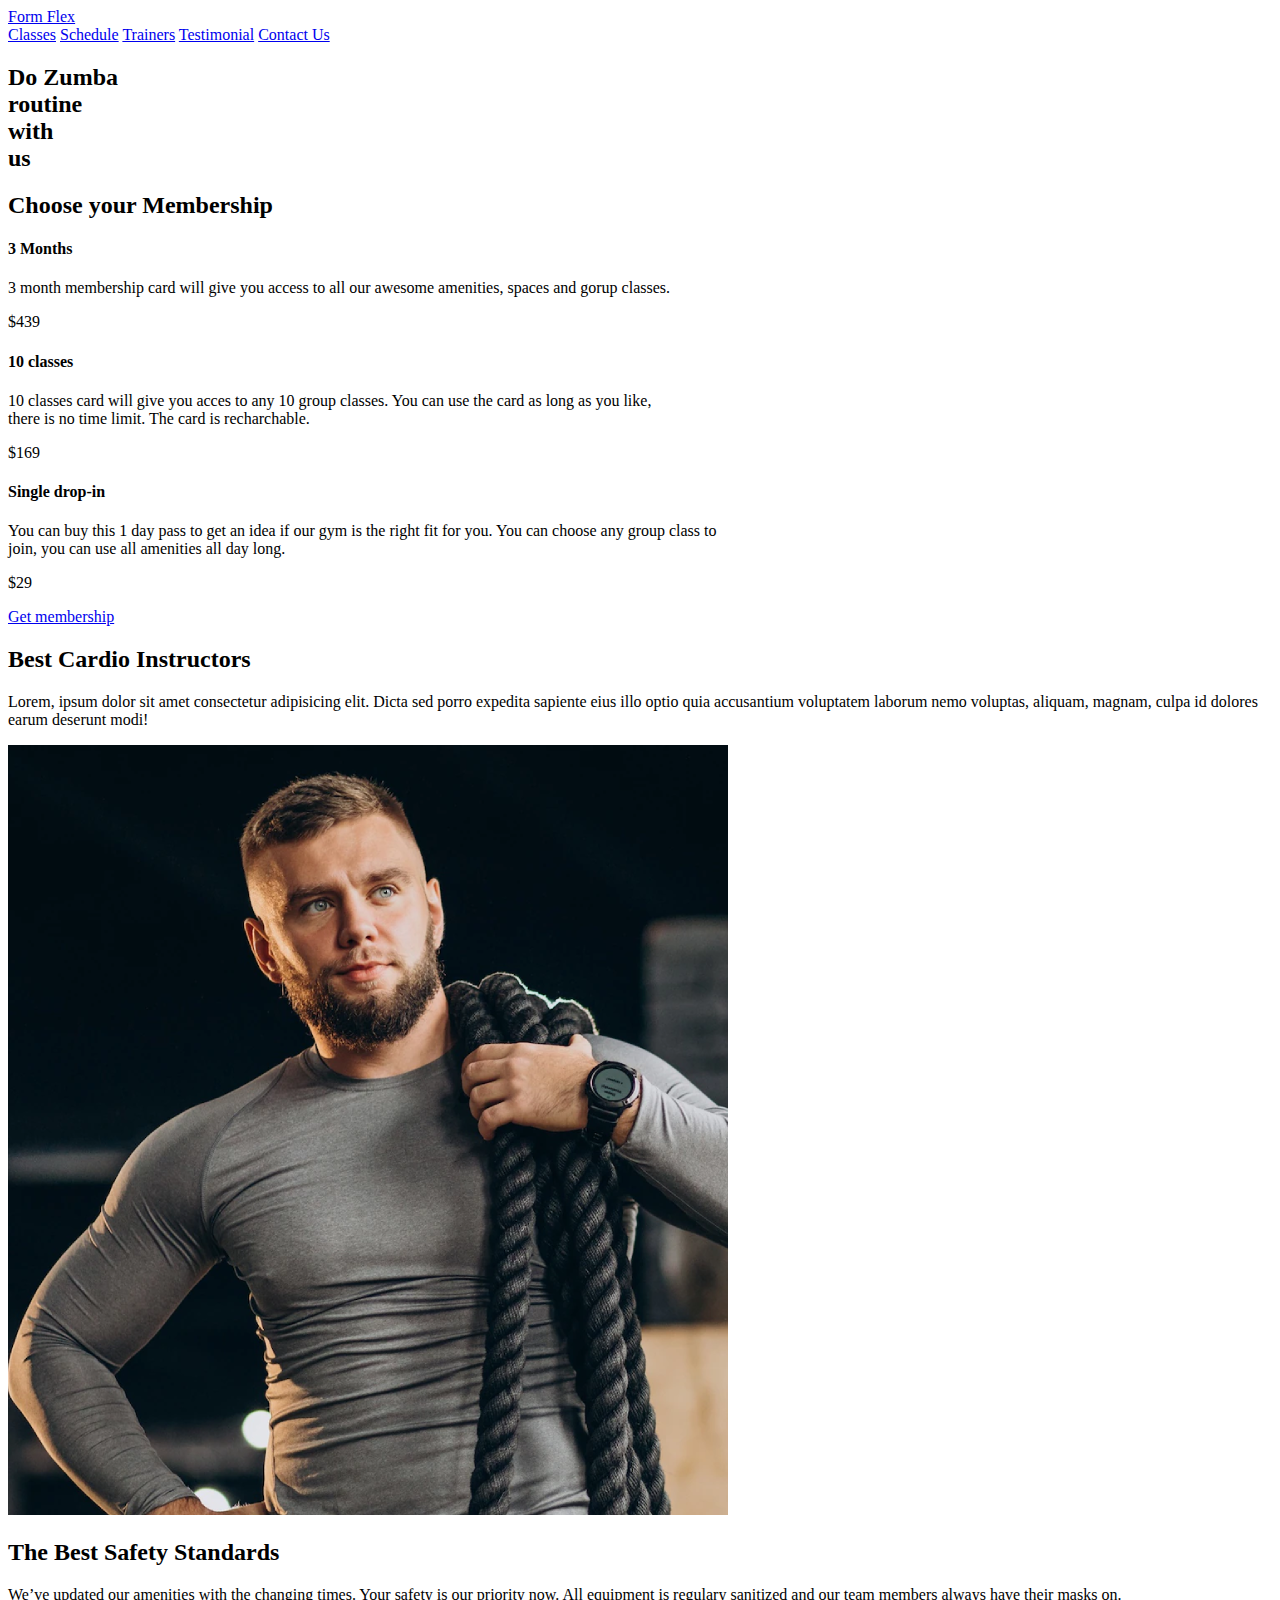
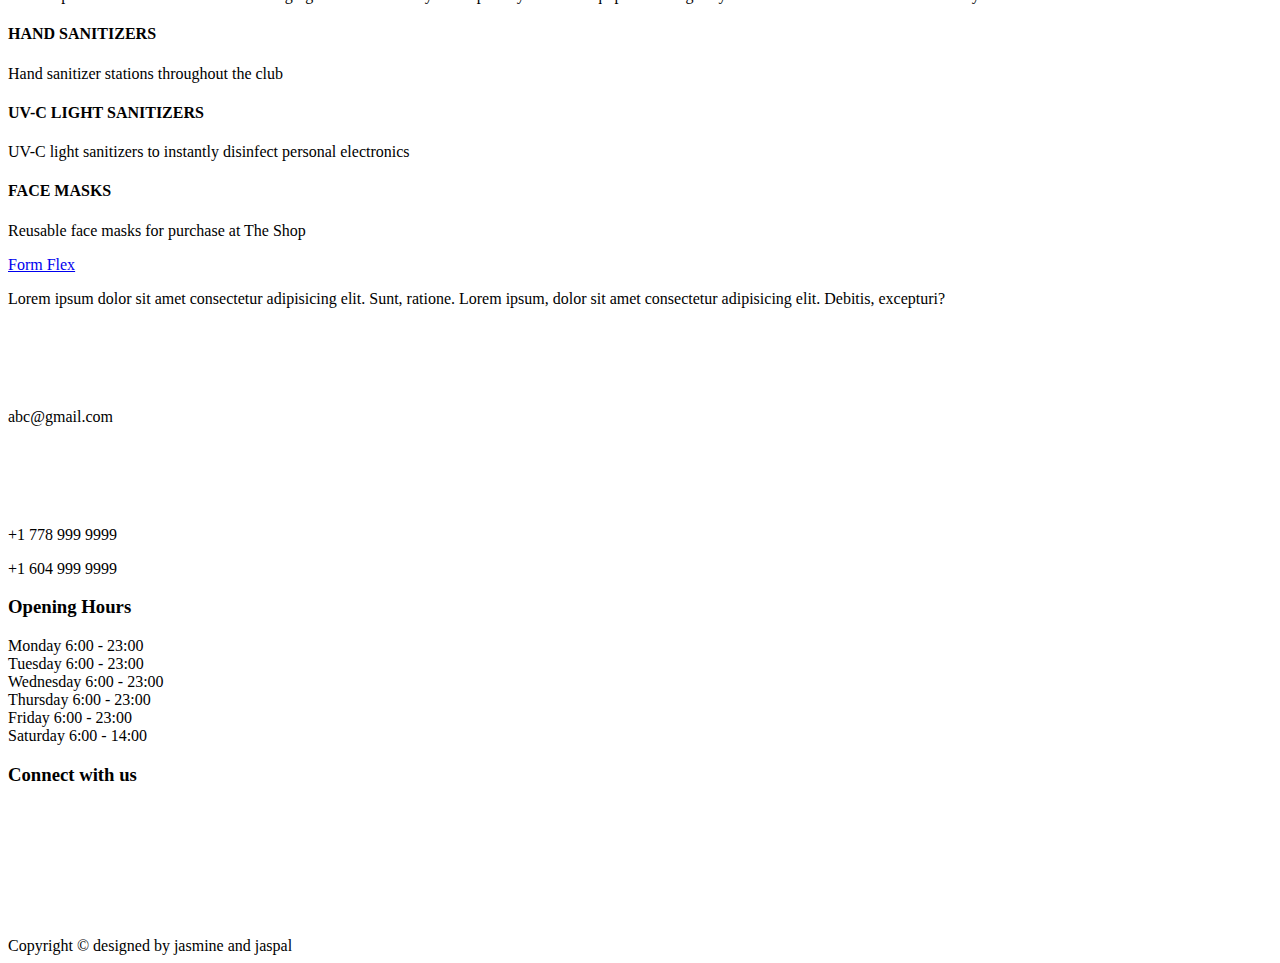
==== cardio.html @ 98ff3b54 "Project files" ====
<!DOCTYPE html>
<html lang="en">
<head>
    <meta charset="UTF-8">
    <meta name="viewport" content="width=device-width, initial-scale=1.0">
    <link rel="stylesheet" type="text/css" href="styles.css">
    <title>cardio</title>
</head>
<body>
    <header>
        <div class="upperheader">
            <div class="container">
            <a class="logo" href="index.html">Form Flex</a>
            <nav>
                <a href="index.html#classes">Classes</a>
                <a href="index.html#schedule">Schedule</a>
                <a href="index.html#trainers">Trainers</a>
                <a href="index.html#testimonial">Testimonial</a>
                <a href="index.html#contact">Contact Us</a>
            </nav>
            </div>
            </div>
            <div class="innerbanner zumba">
                <div class="overlay"></div>
                <div class="container">
                    <div class="desc">
                <h2>Do Zumba <br>routine <br>with<br>us</h2>
                </div>
            </div>
            </div>
    </header>
    
    <main>
        <div class="about membershipContainer">
            <h2>Choose your Membership</h2>
            <!-- <p>Lorem ipsum dolor sit amet consectetur adipisicing elit.  aliquid! Autem quo repellat id incidunt. Lorem ipsum dolor sit amet consectetur adipisicing elit. Quidem ipsa, architecto officiis iusto quo eos dolorum? Qui blanditiis asperiores hic quis non veritatis aperiam dolor, nobis adipisci, fugiat voluptas dignissimos.  </p> -->
            <div class="membership">
                <div class="box">
                    <div class="container">
                    <h4>3 Months</h4>
                    <p>3 month membership card will give you access to all our awesome amenities, spaces and gorup classes.</p>
                    <p class="cash">$439</p>
                    </div>
                    
                </div>
                <div class="box">
                    <div class="container">
                    <h4>10 classes</h4>
                    <p>10 classes card will give you acces to any 10 group classes. You can use the card as long as you like,<br> there is no time limit. The card is recharchable.</p>
                    <p class="cash">$169</p>
                    </div>
                </div>
                    <div class="box">
                        <div class="container">
                        <h4>Single drop-in</h4>
                        <p>You can buy this 1 day pass to get an idea if our gym is the right fit for you. You can choose any group class to <br>join, you can use all amenities all day long.</p>
                        <p class="cash">$29</p>
                    </div>
                </div>
                <div class="container">
                    <a href="#" class="btn">Get membership</a>
                    
                    </div>
        
        </div>
        </div>
                <div class="innerTrainers">
                    <div class="container">
                        <div class="trainersFlex">
                            <div class="trainersDesc">
                                <h2>Best Cardio Instructors</h2>
                                <p>Lorem, ipsum dolor sit amet consectetur adipisicing elit. Dicta sed porro expedita sapiente eius illo optio quia 
                                accusantium voluptatem laborum nemo voluptas, aliquam, magnam, culpa id dolores earum deserunt modi!</p>
                            </div>   
                            <div class="trainerImgs">
                                <img src="images/trainer1.png">
                            </div> 
                        </div>
                    </div>
                    </div>
                
                    </div>
                    </div>
                        
                        <div class="safetyStandards">
                            <div class="container">
                            <h2>The Best Safety Standards</h2>
                            <p>We’ve updated our amenities with the changing times. Your safety is
                                our priority now. All equipment is regulary sanitized and our team
                                members always have their masks on.</p>
                                <div class="row">
                                    <div class="sectionbox">
                                        <h4>HAND SANITIZERS</h4>
                                        <p>Hand sanitizer stations throughout
                                            the club</p>
                                        </div>
                                        <div class="sectionbox">
                                            <h4>UV-C LIGHT SANITIZERS</h4>
                                            <p>UV-C light sanitizers to instantly
                                                disinfect personal electronics<p>
                                            </div>
                                            <div class="sectionbox">
                                                <h4>FACE MASKS</h4>
                                                <p>Reusable face masks for purchase
                                                    at The Shop</p>
                                                </div>
                                </div>
                            </div>
                        </div>
            </main>
            <footer>
                <div class="container">
                <div class="upperfooter">
                    <div class="footersec">
                        <a class="logo" href="index.html">Form Flex</a>
                        <p>Lorem ipsum dolor sit amet consectetur adipisicing elit. Sunt, ratione.
                            Lorem ipsum, dolor sit amet consectetur adipisicing elit. Debitis, excepturi?</p>
                        <div class="email">
                            <img src="images/email.png" alt="email">
                            <p>abc@gmail.com</p>
                        </div>
                        <div class="contact">
                            <img src="images/phone.png" alt="phone">
                            <p>+1 778 999 9999</p>
                            <p>+1 604 999 9999</p>
                        </div>
                    </div>
                    <div class="footersec">
                        <h3>Opening Hours</h3>
                        <div class="footerschedule">
                            <span class="day">Monday</span>
                            <span class="timing">6:00 - 23:00</span>
                        </div>
                        <div class="footerschedule">
                            <span class="day">Tuesday</span>
                            <span class="timing">6:00 - 23:00</span>
                        </div>
                        <div class="footerschedule">
                            <span class="day">Wednesday</span>
                            <span class="timing">6:00 - 23:00</span>
                        </div>
                        <div class="footerschedule">
                            <span class="day">Thursday</span>
                            <span class="timing">6:00 - 23:00</span>
                        </div>
                        <div class="footerschedule">
                            <span class="day">Friday</span>
                            <span class="timing">6:00 - 23:00</span>
                        </div>
                        <div class="footerschedule">
                            <span class="day">Saturday</span>
                            <span class="timing">6:00 - 14:00</span>
                        </div>
                        
                    </div>
                    <div class="footersec">
                        <h3>Connect with us</h3>
                        <div class="social">
                            <img src="images/facebook.png" alt="">
                            <img src="images/twitter.png" alt="">
                            <img src="images/whatsapp.png" alt="">
                        </div>
                    </div>  
                </div>
                </div>
                <div class="lowerFooter">
                    <div class="container">Copyright &copy; designed by jasmine and jaspal</div></div>
                
            </footer>
    
</body>
</html>
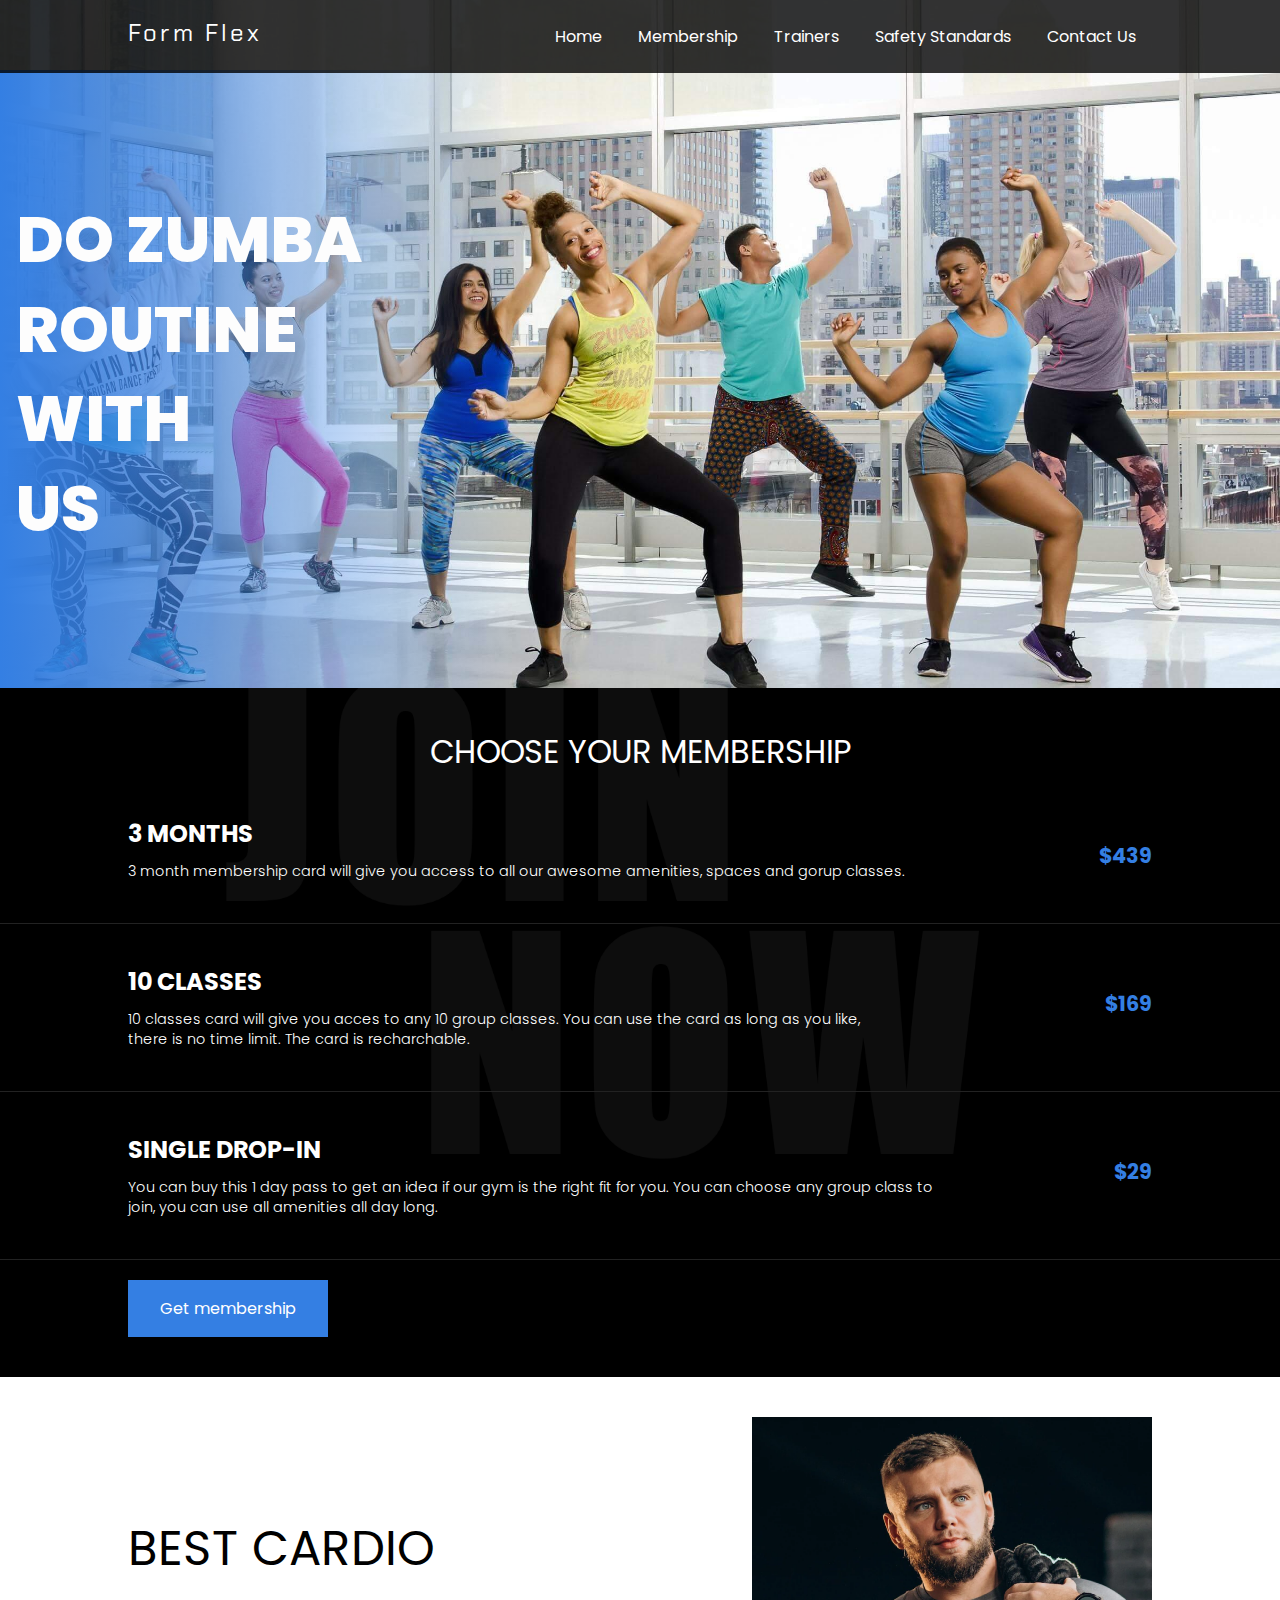
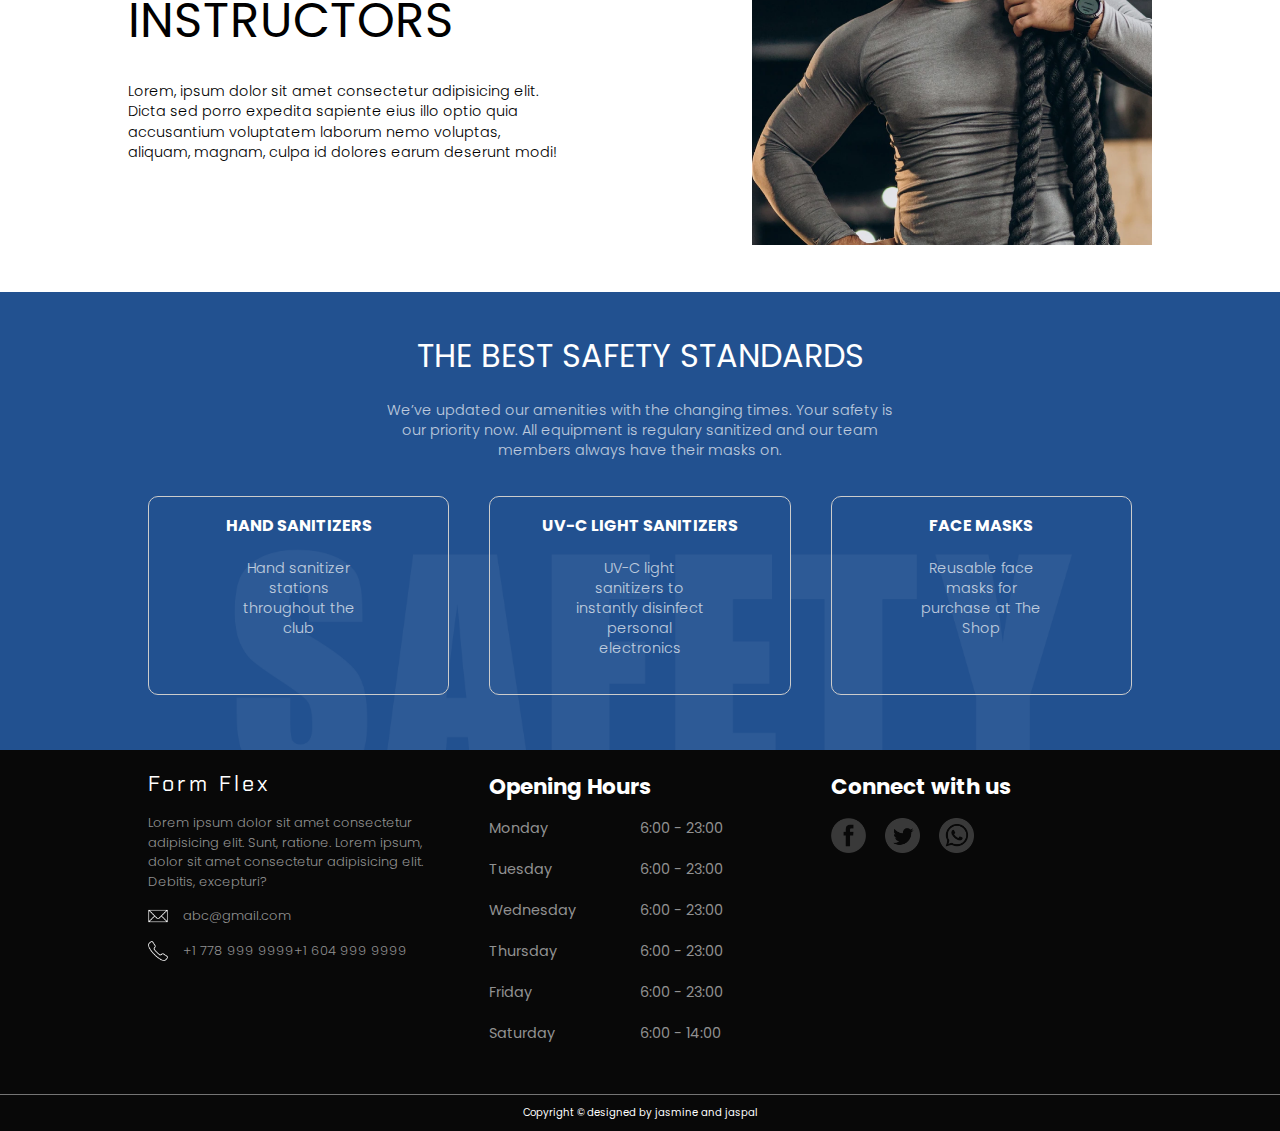
==== commit 618610b7: "new changes" ====
--- a/cardio.html
+++ b/cardio.html
@@ -12,11 +12,11 @@
             <div class="container">
             <a class="logo" href="index.html">Form Flex</a>
             <nav>
-                <a href="index.html#classes">Classes</a>
-                <a href="index.html#schedule">Schedule</a>
-                <a href="index.html#trainers">Trainers</a>
-                <a href="index.html#testimonial">Testimonial</a>
-                <a href="index.html#contact">Contact Us</a>
+                <a href="index.html">Home</a>
+                <a href="#membership">Membership</a>
+                <a href="#innerTrainers">Trainers</a>
+                <a href="#safety">Safety Standards</a>
+                <a href="contact.html">Contact Us</a>
             </nav>
             </div>
             </div>
@@ -31,7 +31,7 @@
     </header>
     
     <main>
-        <div class="about membershipContainer">
+        <div class="about membershipContainer" id="membership">
             <h2>Choose your Membership</h2>
             <!-- <p>Lorem ipsum dolor sit amet consectetur adipisicing elit.  aliquid! Autem quo repellat id incidunt. Lorem ipsum dolor sit amet consectetur adipisicing elit. Quidem ipsa, architecto officiis iusto quo eos dolorum? Qui blanditiis asperiores hic quis non veritatis aperiam dolor, nobis adipisci, fugiat voluptas dignissimos.  </p> -->
             <div class="membership">
@@ -64,7 +64,7 @@
         
         </div>
         </div>
-                <div class="innerTrainers">
+                <div class="innerTrainers" id="innerTrainers">
                     <div class="container">
                         <div class="trainersFlex">
                             <div class="trainersDesc">
@@ -82,7 +82,7 @@
                     </div>
                     </div>
                         
-                        <div class="safetyStandards">
+                        <div class="safetyStandards" id="safety">
                             <div class="container">
                             <h2>The Best Safety Standards</h2>
                             <p>We’ve updated our amenities with the changing times. Your safety is
--- a/styles.css
+++ b/styles.css
@@ -0,0 +1,141 @@
+/* @import url('https://fonts.googleapis.com/css2?family=Raleway:ital,wght@0,300;0,400;0,500;0,600;0,700;1,300;1,400;1,500;1,600;1,700&display=swap'); */
+
+/* font import */
+@import url('https://fonts.googleapis.com/css2?family=Chakra+Petch:wght@700&family=Poppins:wght@100;300;400;500;600;700&display=swap');
+@import url('https://fonts.googleapis.com/css2?family=Chakra+Petch:wght@700&display=swap');
+
+/* global css */
+*{box-sizing: border-box;margin:0;padding:0}
+body{font-family: 'Poppins', sans-serif;}
+.container{width:80%; margin:0 auto}
+.btn{background:#347fe3;padding:1em 0.5em;display: inline-block;color:#fff;width:200px;text-align: center;margin-top:20px}
+p{line-height: 1.4;font-size:0.9em;font-weight: 300;}
+a{text-decoration: none;color:#000}
+ul{list-style: none;}
+
+/* header */
+header{position: relative;}
+header .upperheader{background:rgba(0,0,0,0.8);display: inline-block;width: 100%;position: absolute;left:0;z-index: 2;}
+.logo{color:#fff; font-size: 1.5em;letter-spacing: 3px;font-family: 'Chakra Petch', sans-serif;padding:0.7em 0;float:left}
+header nav{float: right;}
+header nav a{color: #fff;padding:1.5em 1em;display: inline-block}
+header nav a:hover{background:#347fe3}
+.banner{text-align: center;background:url("images/banner2.jpg")no-repeat;background-size: cover;color:#fff;padding:18em 0;position: relative;z-index:0}
+.banner h1{font-size: 5em;text-transform: uppercase;text-shadow: 0px 0px 4px #000;}
+.banner h1 span{color: #347fe3;letter-spacing: 3px;}
+.banner p{text-transform: uppercase;text-shadow: 0px 0px 3px #000;font-weight: 600;padding:1em}
+
+/* black overlay */
+.overlay{position:absolute; top:0;left:0;width:100%; height:100%;background:rgba(0,0,0,0.3);z-index: -1}
+
+/* what we have section on home page */
+.whatwehave{padding: 2.5em 0;text-align: center;}
+h2{font-size: 2em;font-weight: 400;text-transform: uppercase;}
+.optionsContainer h4{font-weight: 600;margin:8px;color:#fff}
+.optionsContainer p{font-size:0.8em;color:#fff}
+.optionsContainer{display:flex;justify-content: space-between;color:#fff;font-weight: 100;}
+.optionsContainer .box{flex:1;background:#347fe3;margin: 20px;padding:1.5em}
+.optionsContainer .box:nth-child(even){background: #232323}
+.optionsContainer img{height:100px;}
+
+/* schedule section home page */
+.schedule{padding: 2.5em 0; background: url(images/gym.jpg)no-repeat;background-size: cover;background-position:center;text-align: center;position: relative;z-index:0}
+.schedule h2{color:#fff}
+.days{float: left;text-align: left;margin-top:1em}
+.days ul li a{color:#fff;padding:0.8em 0.5em;display: inline-block;width:150px;background:rgba(204,204,204,0.2);margin-bottom:0.7em}
+.days ul li a:hover{background:#347fe3;}
+.days ul li a:active{background:#347fe3;}
+.schedule .overlay{position:absolute; top:0;left:0;width:100%; height:100%;background:rgba(0,0,0,0.6);z-index: -1}
+.sections .row{display: flex;flex-direction: row;}
+.sectionbox{border:1px solid #fff;flex:1;color:#fff;display: inline-block;padding: 3em 1em;margin:15px 20px}
+#tue, #wed, #thu, #fri{display: none;}
+.sections .row h4{text-transform: uppercase;margin-bottom: 10px;}
+
+/* trainer section */
+.trainers{padding: 2.5em 0; background:#efefef;text-align: center;}
+.trainers .trainersrow{display: flex;}
+.trainersrow .trainersbox{flex:1;padding:1em}
+.trainersbox img{background:#fff; height:200px; width:250px}
+.trainersrow h4{text-transform: uppercase;margin-top:10px;}
+
+/* cutomer feedback section */
+.Cusfeedback{padding: 2.5em 0; background:#03142b; text-align: center;color:#fff}
+#sec2, #sec3{display: none;}
+.Cusfeedback .sec{text-align: center;display: inline-block;width: 60%;padding:20px;}
+.Cusfeedback img{background: #ccc; border-radius: 50%;height:100px;width: 100px;}
+.Cusfeedback p{line-height: 22px;font-size: 0.9em;margin-top:12px;}
+
+/*contact us section */
+.contactUs{text-align: center;padding: 2.5em 0;}
+.contactUs .map{float: left;text-align: left;flex:1;background:#eee;padding: 10px;margin:20px;}
+form{flex:2;padding:20px;}
+form label{text-align: left;padding:1em;font-size: 0.8em;margin-bottom:5px;width:100%}
+.contactussec{display: flex}
+form input{height:50px}
+form input, form textarea{width:80%;float: left;margin-bottom:15px;padding:10px;}
+form label{vertical-align: top;padding:0 10px 0 0;float: left;} 
+
+/* footer */
+footer{background:#080808;color:#fff;font-size: 0.9em;}
+.upperfooter{display: flex;}
+.footersec{flex:1;padding:20px}
+.footersec span{flex:1}
+.footersec p{line-height: 1.5;color:#919191}
+footer .logo{width: 100%;padding:0 0 15px 0 }
+footer img{height:20px;margin-right:15px;}
+.email, .contact{display:flex;margin: 15px 0 }
+.footersec .footerschedule{margin-bottom:20px;display: flex;color:#919191}
+.lowerFooter{border-top:1px solid #747474;padding:10px 0;margin-top: 10px;font-size: 0.7em;text-align: center;}
+footer h3{font-size: 1.5em;padding-bottom: 15px;}
+.social img{height:35px;opacity:0.2}
+.social img:hover{opacity:1}
+
+/* inner banner styling */
+.innerbanner{position: relative; padding:40em 0 3em 0;background:url("images/inner-header-gym.jpg")no-repeat #347fe3;background-position:center right;background-size: cover;}
+.yoga{background:url("images/yoga-bg.png")no-repeat #347fe3;background-position:center right;background-size: cover;}
+.zumba{background:url("images/zumba_bg.jpeg")no-repeat #347fe3;background-position:center right;background-size: cover;}
+.cardio{background:url("images/cardio-bg.jpeg")no-repeat #347fe3;background-position:center right;background-size: cover;}
+.innerbanner h2{margin-bottom:10px;font-weight: 800;font-size: 4em;line-height: 1.4em; text-transform: uppercase;color: #fdfdfd;}
+.innerbanner .desc{position: absolute;top:10.2%;left:0;display: inline-block;padding:7.8em 1em;width:40%;background:linear-gradient(to right,#347fe3,transparent)}
+.about{text-align: center;padding: 2.5em 0;background: #000;color:#fff}
+
+/* inner membership section */
+.membershipContainer{text-align:center;background:url("images/membership.png")no-repeat #000;background-size:contain;background-position:top}
+.membership{text-align: left;}
+.membership h2{margin-bottom: 20px;text-align: center;}
+.membership .box{width:100%;border-bottom:1px solid #222;padding: 2.5em 0;display: inline-block;position: relative}
+.membership .box:hover{background: #222;}
+.membership .box:hover h4{color:#347fe3}
+.membership .box h4{font-size: 1.5em;text-transform: uppercase;}
+.membership .cash{color:#347fe3;font-size:1.3em;float: right;margin-top:-10px;font-weight: bold;}
+.membership p {display: inline-block;margin-top:10px;}
+
+/* particular activity trainers */
+.innerTrainers{padding: 2.5em 0;}
+.trainersFlex{display: flex;}
+.trainersDesc p{width:70%}
+.trainersDesc h2{margin: 2em 0 0.5em 0;font-size: 3em;}
+.trainerImgs{flex:1;display: inline-block;}
+.trainerImgs img{width:400px;}
+
+.safetyStandards{padding: 2.5em 0;text-align: center;background:url("images/bg.png")no-repeat;background-size:cover;background-position:center;color:#fff}
+.safetyStandards p{width:50%;margin:20px auto;opacity:0.7}
+.safetyStandards .row{display: flex;color:#000}
+.safetyStandards .sectionbox{border-radius: 10px;border:1px solid #ccc;padding:1em}
+.safetyStandards .sectionbox h4, .safetyStandards .sectionbox p{color:#fff}
+
+.contactbanner{padding:10em 0;background:url("images/banner.jpg")no-repeat;background-size:cover;background-position:top}
+.contactPage .contactussec{display: inline-block;}
+
+/* Set the size of the div element that contains the map */
+#map {
+    height: 400px;
+    /* The height is 400 pixels */
+    width: 100%;
+    /* The width is the width of the web page */
+  }
+
+
+
+
+
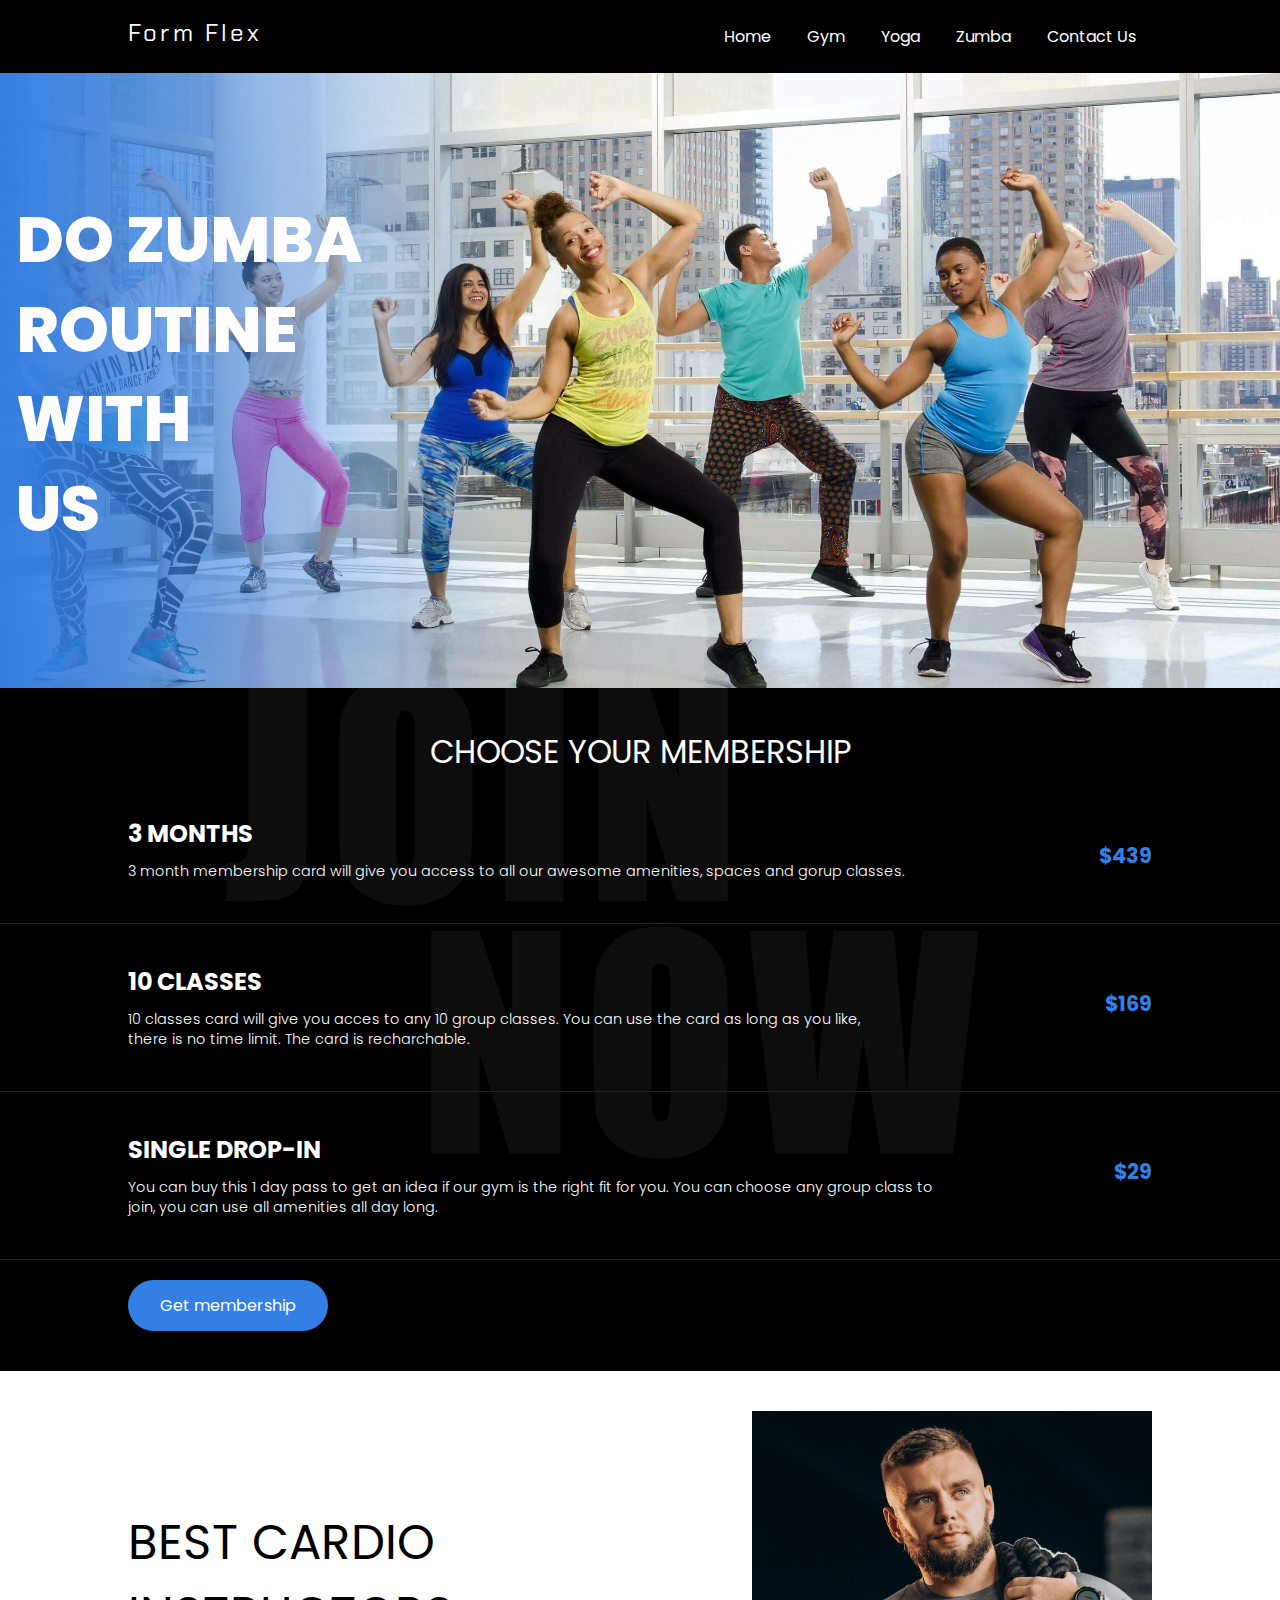
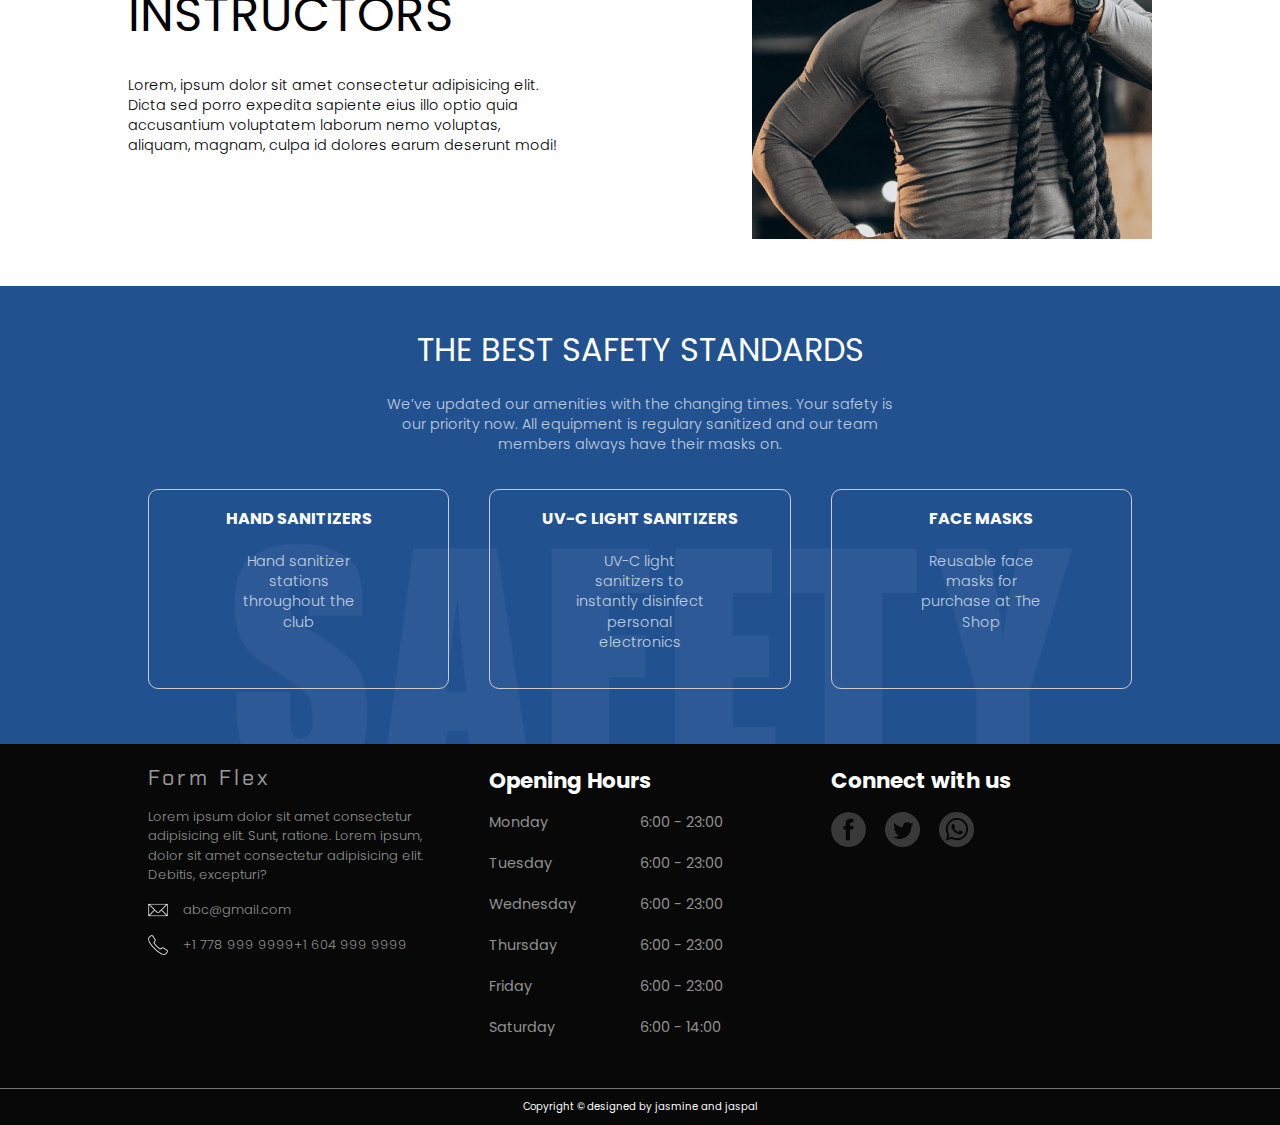
==== commit f4024b45: "changes" ====
--- a/cardio.html
+++ b/cardio.html
@@ -3,19 +3,19 @@
 <head>
     <meta charset="UTF-8">
     <meta name="viewport" content="width=device-width, initial-scale=1.0">
-    <link rel="stylesheet" type="text/css" href="styles.css">
+    <link rel="stylesheet" type="text/css" href="css/styles.css">
     <title>cardio</title>
 </head>
 <body>
     <header>
-        <div class="upperheader">
+        <div class="upperheader bg" id="upperheader">
             <div class="container">
             <a class="logo" href="index.html">Form Flex</a>
-            <nav>
+            <nav id="nav">
                 <a href="index.html">Home</a>
-                <a href="#membership">Membership</a>
-                <a href="#innerTrainers">Trainers</a>
-                <a href="#safety">Safety Standards</a>
+                <a href="gym.html">Gym</a>
+                <a href="yoga.html">Yoga</a>
+                <a href="zumba.html">Zumba</a>
                 <a href="contact.html">Contact Us</a>
             </nav>
             </div>
--- a/css/styles.css
+++ b/css/styles.css
@@ -0,0 +1,203 @@
+/* @import url('https://fonts.googleapis.com/css2?family=Raleway:ital,wght@0,300;0,400;0,500;0,600;0,700;1,300;1,400;1,500;1,600;1,700&display=swap'); */
+
+/* font import */
+@import url('https://fonts.googleapis.com/css2?family=Chakra+Petch:wght@700&family=Poppins:wght@100;300;400;500;600;700&display=swap');
+@import url('https://fonts.googleapis.com/css2?family=Chakra+Petch:wght@700&display=swap');
+
+/* global css */
+*{box-sizing: border-box;margin:0;padding:0}
+body{font-family: 'Poppins', sans-serif;}
+html{scroll-behavior: smooth;}
+.container{width:80%; margin:0 auto}
+
+.btn{background:#347fe3;padding:0.8em 0.9em;display: inline-block;color:#fff;width:200px;text-align: center;margin-top:20px;border-radius: 50px;}
+.btn:hover{background:linear-gradient(to right, #347fe3, #153053);}
+p{line-height: 1.4;font-size:0.9em;font-weight: 300;}
+a{text-decoration: none;color:#000}
+ul{list-style: none;}
+.bg{background: #000!important}
+
+/* header */
+header{position: relative;}
+header .upperheader{
+  display: inline-block;width: 100%;position: fixed;
+  transition: all 0.2s ease-in-out;
+  height: auto;
+  background-color:transparent;z-index: 1; top: 0;
+  left: 0;}
+.header.active{background:rgba(0,0,0,0.8); box-shadow: 0 1px 5px rgba(0, 0, 0, 0.25); }
+.logo{color:#fff; font-size: 1.5em;letter-spacing: 3px;font-family: 'Chakra Petch', sans-serif;padding:0.7em 0;float:left}
+header nav{float: right;}
+header nav a{color: #fff;padding:1.5em 1em;display: inline-block;  transition: all 0.5s ease-out;}
+header nav a:hover{background:#347fe3}
+.banner{text-align: center;background:url("../images/banner2.jpg") no-repeat;background-size: cover;color:#fff;padding:15em 0;position: relative;z-index:0;background-attachment: fixed;}
+.banner h1{font-size: 3em;text-transform: uppercase;text-shadow: 0px 0px 4px #000;line-height:1em}
+.banner h1 span{color: #347fe3;letter-spacing: 3px;}
+.banner p{text-shadow: 0px 0px 3px #000;font-weight: 600;padding:1em;margin-bottom:3em;margin-top:0.5em}
+.scroll{position:absolute;bottom:20px;left:50%;margin-left:-50px}
+/* black overlay */
+.overlay{position:absolute; top:0;left:0;width:100%; height:100%;background:rgba(0,0,0,0.3);z-index: -1}
+
+/* what we have section on home page */
+.whatwehave{padding: 2.5em 0;text-align: center;}
+h2{font-size: 2em;font-weight: 400;text-transform: uppercase;}
+.optionsContainer h4{font-weight: 600;margin:8px;color:#fff}
+.optionsContainer{display:flex;justify-content: space-between;color:#fff;font-weight: 100;}
+.optionsContainer .box{flex:1;background:#347fe3;margin: 20px;padding:4em 1.5em;position: relative;border-radius:10px;}
+.optionsContainer .box:nth-child(even){background: #232323}
+.optionsContainer img{height:100px;}
+.overlap{border-radius:10px;visibility:hidden;;padding:1.5em;width:100%;height:1px;bottom:0;position: absolute; left:0;background:linear-gradient(#347fe3, #232323);transition: all 0.5s ease-in-out; }
+.box:hover .overlap{visibility:visible;height:100%;}
+.overlap .btn{font-size:0.8em;width:150px;border:2px solid #fff;background:none;font-weight: 400;}
+.overlap .btn:hover{background:#fff; color:#347fe3;}
+.overlap p{font-size: 0.7em;color:#fff;text-align: center;margin-top:20px;}
+.overlap img{height:50px}
+
+
+/* schedule section home page */
+.schedule{padding: 2.5em 0; background: url(../images/gym.jpg) no-repeat;background-size: cover;background-attachment:fixed;background-position:center;text-align: center;position: relative;z-index:0}
+.schedule h2{color:#fff}
+.days{float: left;text-align: left;margin-top:1em}
+.days ul li a{color:#fff;padding:0.8em 0.5em;display: inline-block;width:150px;background:rgba(204,204,204,0.2);margin-bottom:0.7em}
+.days ul li a:hover{background:#347fe3;}
+.days ul li a:active{background:#347fe3;}
+.schedule .overlay{position:absolute; top:0;left:0;width:100%; height:100%;background:rgba(0,0,0,0.6);z-index: -1}
+.sections .row{display: flex;flex-direction: row;}
+.sectionbox{border:1px solid #fff;flex:1;color:#fff;display: inline-block;padding: 3em 1em;margin:15px 20px}
+#tue, #wed, #thu, #fri, #sat{display: none;}
+.sections .row h4{text-transform: uppercase;margin-bottom: 10px;}
+
+/* trainer section */
+.trainers{padding: 2.5em 0; background:#fff;text-align: center;}
+.trainers .trainersrow{display: flex;}
+.trainersrow .trainersbox{flex:1;padding:1em}
+.trainersbox img{background:#fff; height:200px;}
+.trainersrow h4{text-transform: uppercase;margin-top:10px;}
+
+/* cutomer feedback section */
+.Cusfeedback{padding: 4em 0; text-align: center;color:#fff;background:url("../images/customers.png")no-repeat;background-position: bottom;background-size: cover;}
+#sec0, #sec1, #sec2{display: none;}
+.Cusfeedback .sec{text-align: center;display: inline-block;width: 60%;padding:20px;}
+.Cusfeedback img{background: #ccc; border-radius: 50%;height:100px;width: 100px;}
+.Cusfeedback p{line-height: 22px;font-size: 0.9em;margin-top:12px;}
+.quotes{position: absolute;font-size: 5em;margin-top:90px;}
+
+/*contact us section*/
+.contactUs{text-align: center;padding: 2.5em 0;}
+.contactUs .map{float: left;text-align: left;flex:1;margin:20px;}
+form{flex:2;padding:20px;}
+form label{text-align: left;padding:1em;font-size: 0.8em;margin-bottom:5px;width:100%}
+.contactussec{display: flex}
+form input{height:50px}
+form input, form textarea{width:80%;float: left;margin-bottom:15px;padding:10px;}
+form label{vertical-align: top;padding:0 10px 0 0;float: left;} 
+
+/* footer */
+footer{background:#080808;color:#fff;font-size: 0.9em;}
+.upperfooter{display: flex;}
+.footersec a{color:rgba(255,255,255,0.6)}
+.footersec{flex:1;padding:20px}
+.footersec span{flex:1}
+.footersec p{line-height: 1.5;color:#919191}
+footer .logo{width: 100%;padding:0 0 15px 0 }
+footer img{height:20px;margin-right:15px;}
+.email, .contact{display:flex;margin: 15px 0 }
+.footersec .footerschedule{margin-bottom:20px;display: flex;color:#919191}
+.lowerFooter{border-top:1px solid #747474;padding:10px 0;margin-top: 10px;font-size: 0.7em;text-align: center;}
+footer h3{font-size: 1.5em;padding-bottom: 15px;}
+.social img{height:35px;opacity:0.2}
+.social img:hover{opacity:1}
+
+
+/* inner banner styling */
+.innerbanner{position: relative; padding:40em 0 3em 0;background:url("../images/inner-header-gym.jpg") no-repeat #347fe3;background-position:center right;background-size: cover;}
+.yoga{background:url("../images/yoga-bg.png") no-repeat #347fe3;background-position:center right;background-size: cover;}
+.zumba{background:url("../images/zumba_bg.jpeg") no-repeat #347fe3;background-position:center right;background-size: cover;}
+.cardio{background:url("../images/cardio-bg.jpeg") no-repeat #347fe3;background-position:center right;background-size: cover;}
+.innerbanner h2{margin-bottom:10px;font-weight: 800;font-size: 4em;line-height: 1.4em; text-transform: uppercase;color: #fdfdfd;}
+.innerbanner .desc{position: absolute;top:10.2%;left:0;display: inline-block;padding:7.8em 1em;width:40%;background:linear-gradient(to right,#347fe3,transparent)}
+.about{text-align: center;padding: 2.5em 0;background: #000;color:#fff}
+
+/* inner membership section */
+.membershipContainer{text-align:center;background:url("../images/membership.png") no-repeat #000;background-size:contain;background-position:top}
+.membership{text-align: left;}
+.membership h2{margin-bottom: 20px;text-align: center;}
+.membership .box{width:100%;border-bottom:1px solid #222;padding: 2.5em 0;display: inline-block;position: relative}
+.membership .box:hover{background: #222;}
+.membership .box:hover h4{color:#347fe3}
+.membership .box h4{font-size: 1.5em;text-transform: uppercase;}
+.membership .cash{color:#347fe3;font-size:1.3em;float: right;margin-top:-10px;font-weight: bold;}
+.membership p {display: inline-block;margin-top:10px;}
+
+/* particular activity trainers */
+.innerTrainers{padding: 2.5em 0;}
+.trainersFlex{display: flex;}
+.trainersDesc p{width:70%}
+.trainersDesc h2{margin: 2em 0 0.5em 0;font-size: 3em;}
+.trainerImgs{flex:1;}
+.trainerImgs img{width:400px;}
+
+.safetyStandards{padding: 2.5em 0;text-align: center;background:url("../images/bg.png") no-repeat;background-size:cover;background-position:center;color:#fff}
+.safetyStandards p{width:50%;margin:20px auto;opacity:0.7}
+.safetyStandards .row{display: flex;color:#000}
+.safetyStandards .sectionbox{border-radius: 10px;border:1px solid #ccc;padding:1em}
+.safetyStandards .sectionbox h4, .safetyStandards .sectionbox p{color:#fff}
+
+.contactbanner{padding:10em 0;background:url("../images/banner.jpg") no-repeat;background-size:cover;background-position:top}
+.visitUs {display: flex;justify-content:space-between;}
+.contactussec{padding:2.5em}
+.visitUs .map{flex:1}
+.visitUs .address{text-align: left;padding :20px;}
+.visitUs .address h3{margin-top:40px;font-size: 1.2em;}
+.visitUs .address a{display: block}
+.form{display: inline-block;background:#03142b;width: 100%;padding:2.5em;margin-bottom: 0;}
+
+.modal .overlay{background-color: rgba(0,0,0,0.8);}
+
+@media screen and (max-width:720px) {
+  .header p{display: none;}
+  .optionsContainer {display: inline-block}
+  .optionsContainer .box{display: inline-block; width:40%}
+  .days ul{display:inline-block }
+  .days ul li {float:left;width: 150px}
+  .days ul li {margin-right:10px}
+  .days ul li a{float:left}
+  .sections .row{ width:100%}
+  .contactussec{display: inline-block;}
+  .upperfooter{display: block;}
+  .scroll{left:50%;    transform: translate(0, -50%);}
+  .sectionbox{width:40%;margin: 0 10px 10px 0}
+  .membership .cash{float:left;margin-top:20px}
+  .trainersDesc{text-align: center;}
+  .trainersFlex{width: 100%;display: inline-block;}
+  .trainersDesc p{width:100%;margin-bottom:20px;}
+  .trainersDesc h2{margin-top:0}
+  .trainerImgs{text-align: center;}
+  .safetyStandards p{width: 100%;}
+
+
+  
+}
+@media screen and (max-width:450px) {
+  .banner{display:inline-block;width:100%}
+  .optionsContainer .box{display: inline-block;width: 80%}
+  .days {text-align: center;}
+  .trainers .trainersrow{display: block;width:100%}
+  .trainersbox{width:100%}
+  iframe{width:300px;}
+  .sectionbox{width:100%;margin: 0 10px 10px 0}
+.header nav{display: block;float:left;width:100%}
+.header nav a{padding:10px}
+.container{width:100%;padding:20px;margin: 10px 0}
+.innerbanner .desc{top:30%;padding:1em}
+.visitUs{display: block;}
+form input, form textarea{width: 100%;}
+.visitUs .address h2{display: none;}
+
+
+}
+
+
+
+
+
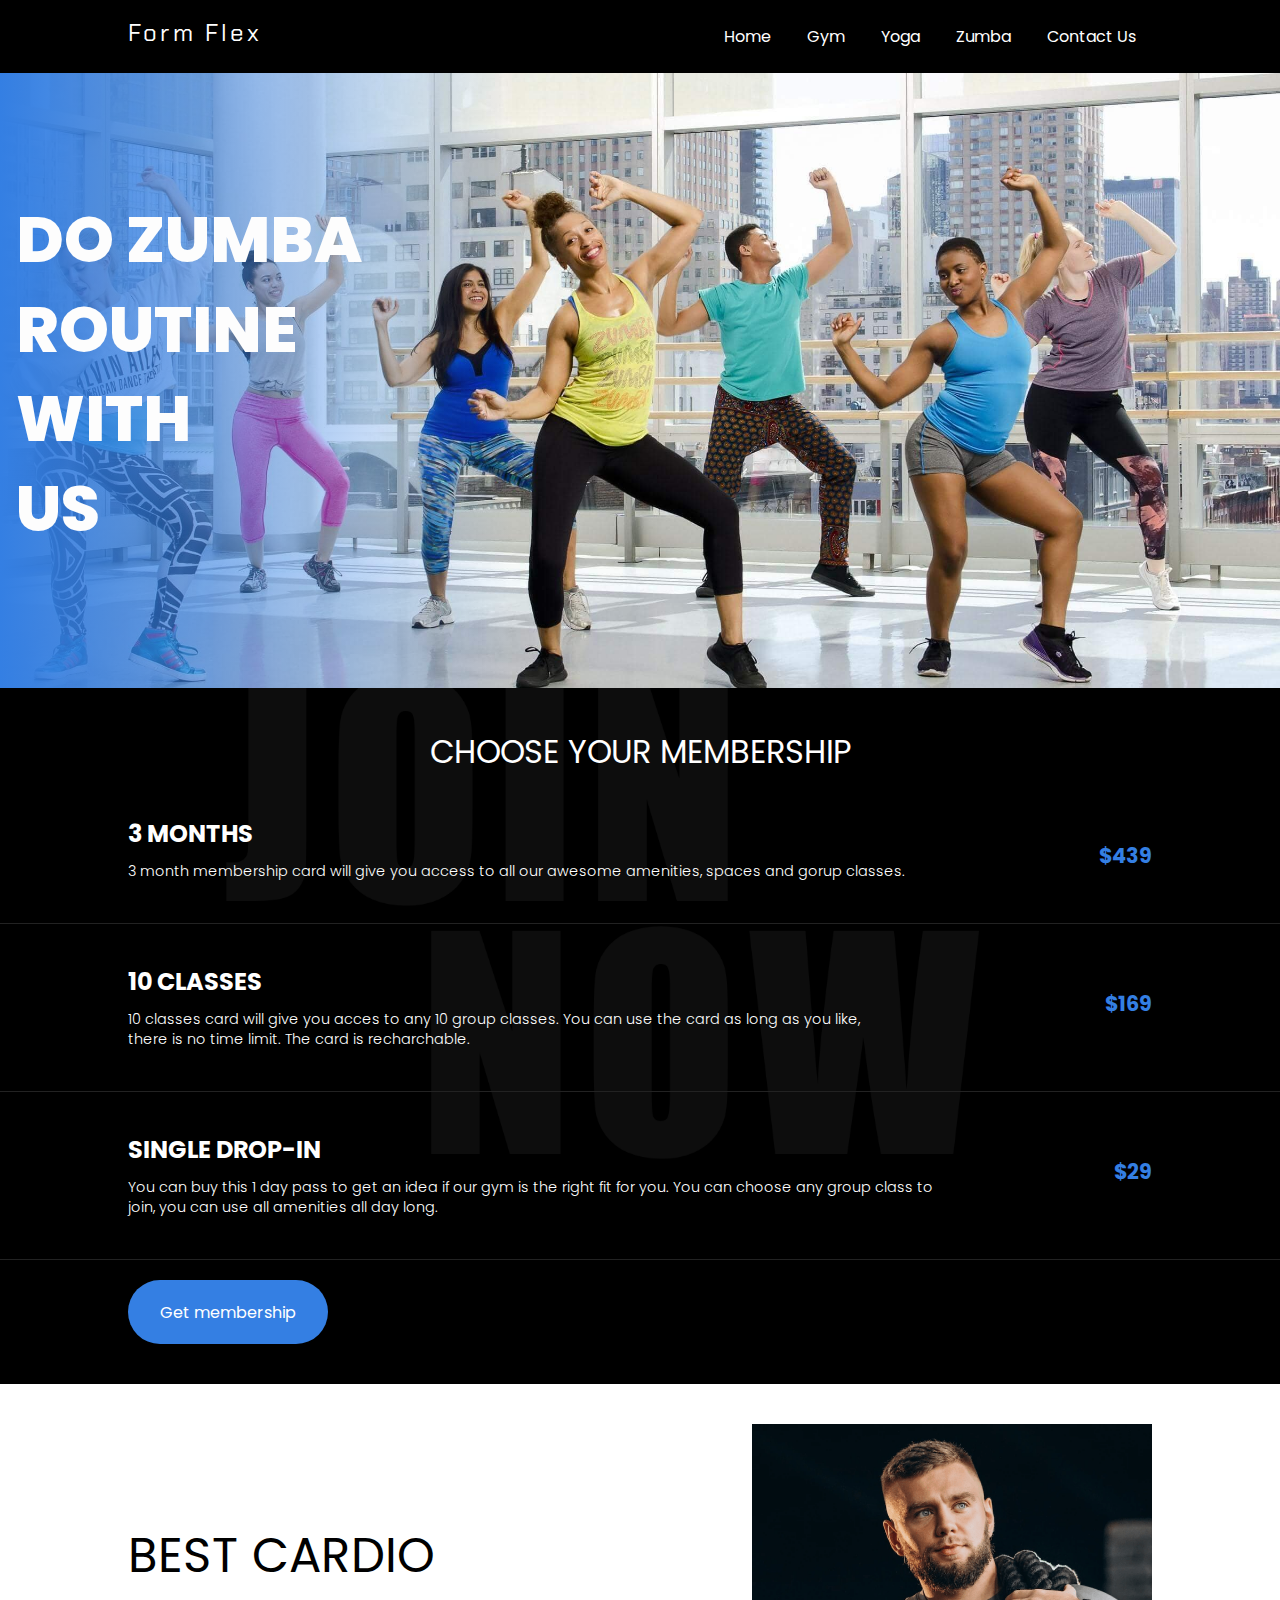
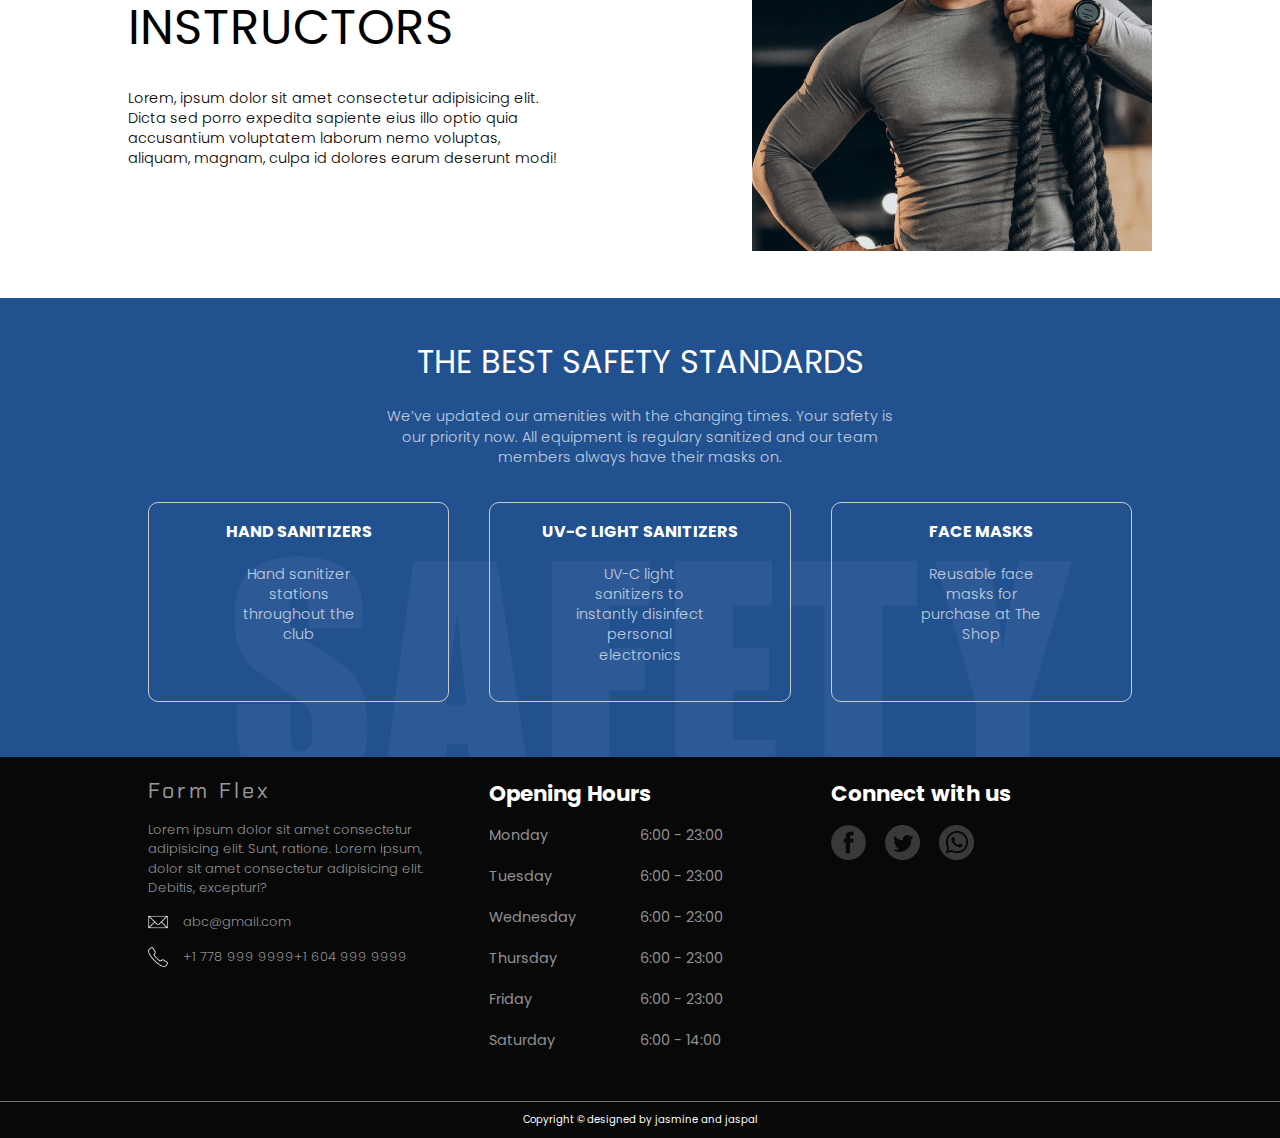
==== commit d83ba73a: "form" ====
--- a/cardio.html
+++ b/cardio.html
@@ -4,6 +4,8 @@
     <meta charset="UTF-8">
     <meta name="viewport" content="width=device-width, initial-scale=1.0">
     <link rel="stylesheet" type="text/css" href="css/styles.css">
+    <script src="javascripts/script.js" defer></script>
+    
     <title>cardio</title>
 </head>
 <body>
@@ -11,6 +13,11 @@
         <div class="upperheader bg" id="upperheader">
             <div class="container">
             <a class="logo" href="index.html">Form Flex</a>
+            <div class="hamburgerIcon" onclick="togglenav()">
+                <span></span>
+                <span></span>
+                <span></span>
+            </div>
             <nav id="nav">
                 <a href="index.html">Home</a>
                 <a href="gym.html">Gym</a>
@@ -59,7 +66,6 @@
                 </div>
                 <div class="container">
                     <a href="#" class="btn">Get membership</a>
-                    
                     </div>
         
         </div>
--- a/css/styles.css
+++ b/css/styles.css
@@ -10,7 +10,7 @@
 html{scroll-behavior: smooth;}
 .container{width:80%; margin:0 auto}
 
-.btn{background:#347fe3;padding:0.8em 0.9em;display: inline-block;color:#fff;width:200px;text-align: center;margin-top:20px;border-radius: 50px;}
+.btn{border:none;background:#347fe3;padding:0.8em 0.9em;display: inline-block;color:#fff;width:200px;text-align: center;margin-top:20px;border-radius: 50px;}
 .btn:hover{background:linear-gradient(to right, #347fe3, #153053);}
 p{line-height: 1.4;font-size:0.9em;font-weight: 300;}
 a{text-decoration: none;color:#000}
@@ -88,8 +88,9 @@
 form{flex:2;padding:20px;}
 form label{text-align: left;padding:1em;font-size: 0.8em;margin-bottom:5px;width:100%}
 .contactussec{display: flex}
-form input{height:50px}
-form input, form textarea{width:80%;float: left;margin-bottom:15px;padding:10px;}
+form input, form select{height:50px}
+form input, form textarea, form select{width:100%;float: left;margin-bottom:15px;padding:10px;}
+form select{padding-right:10px}
 form label{vertical-align: top;padding:0 10px 0 0;float: left;} 
 
 /* footer */
@@ -145,7 +146,7 @@
 
 .contactbanner{padding:10em 0;background:url("../images/banner.jpg") no-repeat;background-size:cover;background-position:top}
 .visitUs {display: flex;justify-content:space-between;}
-.contactussec{padding:2.5em}
+.contactussec{padding:2.5em 0} 
 .visitUs .map{flex:1}
 .visitUs .address{text-align: left;padding :20px;}
 .visitUs .address h3{margin-top:40px;font-size: 1.2em;}
@@ -153,8 +154,16 @@
 .form{display: inline-block;background:#03142b;width: 100%;padding:2.5em;margin-bottom: 0;}
 
 .modal .overlay{background-color: rgba(0,0,0,0.8);}
-
-@media screen and (max-width:720px) {
+.membershipContainer .btn{padding: 1.2em 0.5em}
+
+/* responsive menu */
+.hamburgerIcon{height:50px; width:50px; display: none;text-align: center;padding:8px}
+.hamburgerIcon span{height: 5px; border-radius: 50px;width:80%; background: #fff;float: left;margin-bottom: 5px;}
+
+@media screen and (max-width:1024px){
+
+}
+@media screen and (max-width:800px) {
   .header p{display: none;}
   .optionsContainer {display: inline-block}
   .optionsContainer .box{display: inline-block; width:40%}
@@ -162,6 +171,8 @@
   .days ul li {float:left;width: 150px}
   .days ul li {margin-right:10px}
   .days ul li a{float:left}
+  #nav{visibility: hidden;background:#000;transition: all 0.5s ease-in-out;position: absolute;;top:90px;padding:15px}
+  #nav a{width: 100%;}
   .sections .row{ width:100%}
   .contactussec{display: inline-block;}
   .upperfooter{display: block;}
@@ -173,7 +184,15 @@
   .trainersDesc p{width:100%;margin-bottom:20px;}
   .trainersDesc h2{margin-top:0}
   .trainerImgs{text-align: center;}
+  .safetyStandards{width:100%}
+  .safetyStandards .row{display: inline-block;width:100%}
   .safetyStandards p{width: 100%;}
+  .safetyStandards .sectionbox{width: 100%;}
+  .visitUs{display: block;}
+  form input, form textarea{width: 100%;}
+  .safetyStandards .sectionbox{margin:10px 0}
+
+
 
 
   
@@ -182,13 +201,18 @@
   .banner{display:inline-block;width:100%}
   .optionsContainer .box{display: inline-block;width: 80%}
   .days {text-align: center;}
+  .hamburgerIcon{display: inline-block;position:absolute; top:30px;right:10px;}
   .trainers .trainersrow{display: block;width:100%}
   .trainersbox{width:100%}
   iframe{width:300px;}
-  .sectionbox{width:100%;margin: 0 10px 10px 0}
-.header nav{display: block;float:left;width:100%}
+  /* .days{overflow-y:hidden!important;overflow-x: scroll!important;white-space:nowrap!important;max-height:50px;} */
+  .whatwehave{padding:2.5em 0}
+  .sections .row{display: inline;}
+  .sectionbox{padding:1.5em 0 ;margin:10px 10px 0}
+  .header nav{display: block;float:left;width:100%}
 .header nav a{padding:10px}
 .container{width:100%;padding:20px;margin: 10px 0}
+.trainerImgs img{width:300px}
 .innerbanner .desc{top:30%;padding:1em}
 .visitUs{display: block;}
 form input, form textarea{width: 100%;}
@@ -197,7 +221,11 @@
 
 }
 
-
-
-
-
+@media screen and (max-width:420px) {
+
+}
+
+
+
+
+
